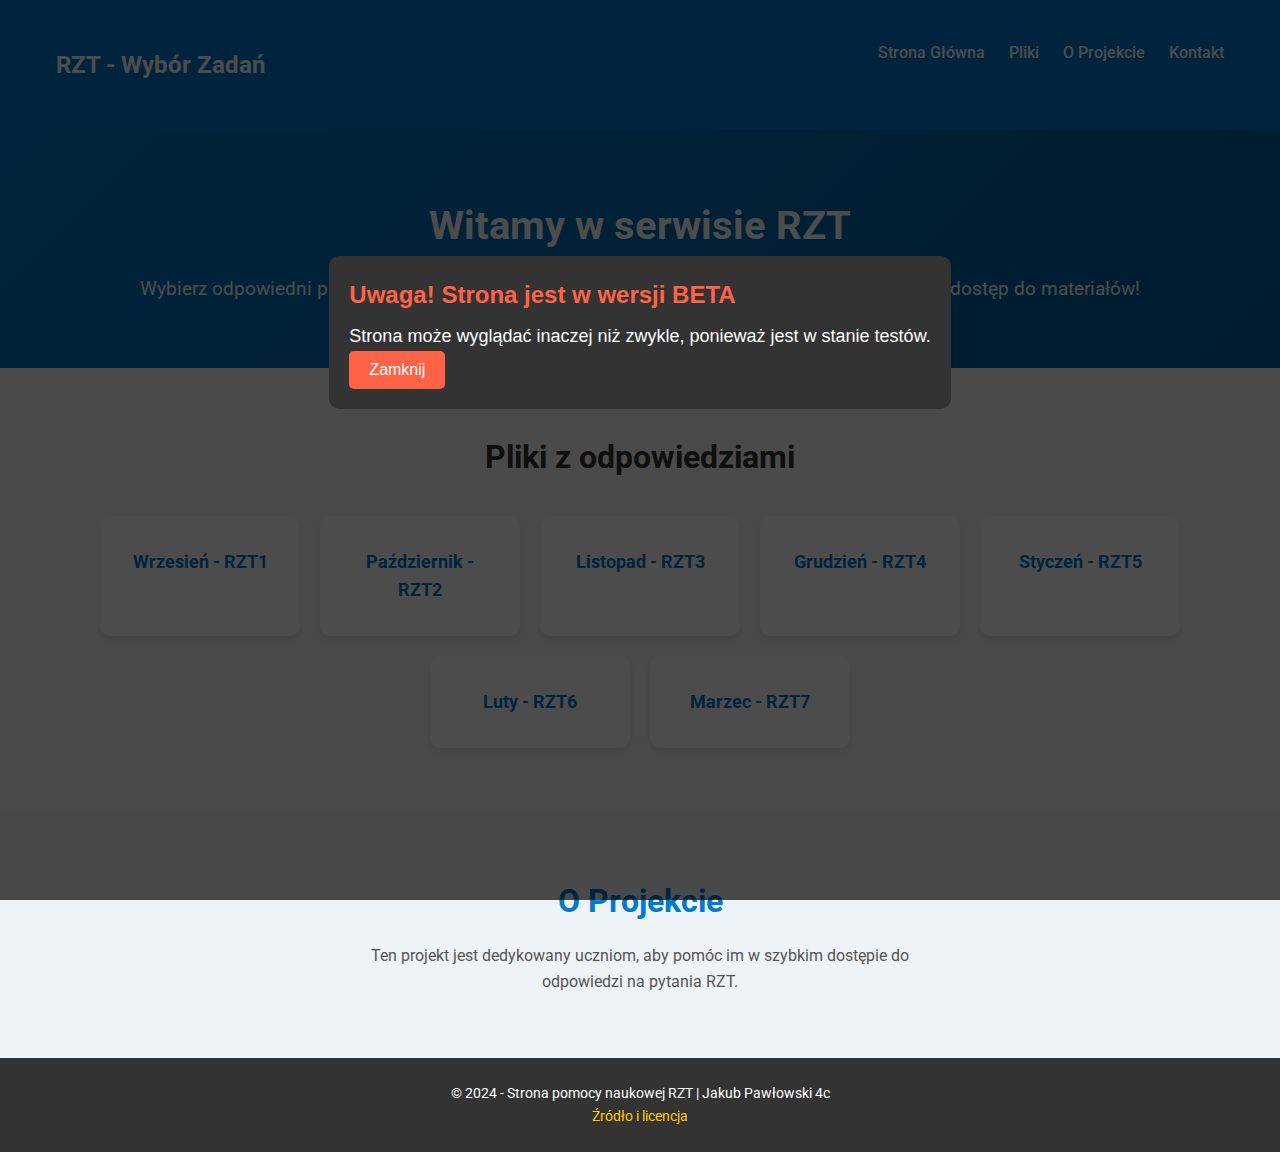
==== index.html @ 93b82845 "Moving website to another Repo" ====
<!DOCTYPE html>
<html lang="pl">
<head>
    <meta charset="UTF-8">
    <meta name="viewport" content="width=device-width, initial-scale=1.0">
    <title>Wybór Zadań - RZT</title>
    <link rel="stylesheet" href="styles.css">
    <link href="https://fonts.googleapis.com/css2?family=Roboto:wght@400;700&display=swap" rel="stylesheet">
    <style>
        /* Styl pop-up */
        .popup {
            display: none; /* Na początku ukryte */
            position: fixed;
            top: 0;
            left: 0;
            width: 100%;
            height: 100%;
            background: rgba(0, 0, 0, 0.7);
            color: white;
            text-align: center;
            padding-top: 20%;
            font-family: Arial, sans-serif;
        }

        .popup-content {
            background-color: #333;
            padding: 20px;
            border-radius: 10px;
            display: inline-block;
            max-width: 80%;
            text-align: left;
        }

        .popup h2 {
            color: #FF6347;
        }

        .popup p {
            font-size: 18px;
        }

        .popup button {
            background-color: #FF6347;
            color: white;
            border: none;
            padding: 10px 20px;
            font-size: 16px;
            cursor: pointer;
            border-radius: 5px;
        }

        .popup button:hover {
            background-color: #FF4500;
        }
    </style>
</head>
<body>
    <!-- Nawigacja -->
    <header>
        <nav>
            <div class="logo">RZT - Wybór Zadań</div>
            <ul class="nav-links">
                <li><a href="#">Strona Główna</a></li>
                <li><a href="#tasks">Pliki</a></li>
                <li><a href="#about">O Projekcie</a></li>
                <li><a href="#contact">Kontakt</a></li>
            </ul>
        </nav>
    </header>

    <!-- Sekcja główna -->
    <section class="hero">
        <h1>Witamy w serwisie RZT</h1>
        <p>Wybierz odpowiedni plik z odpowiedziami na pytania od września do marca, aby uzyskać pełny dostęp do materiałów!</p>
    </section>

    <!-- Sekcja z kartami plików -->
    <section id="tasks" class="tasks-section">
        <h2>Pliki z odpowiedziami</h2>
        <div class="cards-container">
            <div class="card"><a href="RZT1.html">Wrzesień - RZT1</a></div>
            <div class="card"><a href="RZT2.html">Październik - RZT2</a></div>
            <div class="card"><a href="RZT3.html">Listopad - RZT3</a></div>
            <div class="card"><a href="RZT4.html">Grudzień - RZT4</a></div>
            <div class="card"><a href="RZT5.html">Styczeń - RZT5</a></div>
            <div class="card"><a href="RZT6.html">Luty - RZT6</a></div>
            <div class="card"><a href="RZT7.html">Marzec - RZT7</a></div>
        </div>
    </section>

    <!-- Sekcja o projekcie -->
    <section id="about" class="about-section">
        <h2>O Projekcie</h2>
        <p>Ten projekt jest dedykowany uczniom, aby pomóc im w szybkim dostępie do odpowiedzi na pytania RZT.</p>
    </section>

    <!-- Stopka -->
    <footer id="contact">
        <p>© 2024 - Strona pomocy naukowej RZT | Jakub Pawłowski 4c</p>
        <p><a href="https://github.com/Pablo-PL/Pablo-PL.github.io">Źródło i licencja</a></p>
    </footer>

    <!-- Pop-up -->
    <div class="popup" id="popup">
        <div class="popup-content">
            <h2>Uwaga! Strona jest w wersji BETA</h2>
            <p>Strona może wyglądać inaczej niż zwykle, ponieważ jest w stanie testów.</p>
            <button onclick="closePopup()">Zamknij</button>
        </div>
    </div>

    <script>
        // Funkcja do otwierania pop-up, jeśli jeszcze nie został zamknięty
        window.onload = function() {
            if (!localStorage.getItem('popupClosed')) {
                document.getElementById("popup").style.display = "block"; // Pokaż pop-up
            }
        };

        // Funkcja do zamykania pop-up
        function closePopup() {
            document.getElementById("popup").style.display = "none"; // Ukryj pop-up
            localStorage.setItem('popupClosed', 'true'); // Zapisz w localStorage, że pop-up został zamknięty
        }
    </script>

</body>
</html>
---- styles.css ----
/* Ogólne ustawienia */
* {
    margin: 0;
    padding: 0;
    box-sizing: border-box;
}

body {
    font-family: 'Roboto', Arial, sans-serif;
    color: #333;
    background: #f4f7fb;
    line-height: 1.6;
}

/* Nawigacja */
header nav {
    display: flex;
    justify-content: space-between;
    align-items: center;
    padding: 1rem 2rem;
    background: #007acc;
    color: white;
}

.logo {
    font-size: 1.5rem;
    font-weight: bold;
}

.nav-links {
    list-style: none;
    display: flex;
}

.nav-links li {
    margin-left: 1.5rem;
}

.nav-links a {
    color: white;
    text-decoration: none;
    font-weight: 500;
    transition: color 0.3s;
}

.nav-links a:hover {
    color: #ffcc00;
}

/* Sekcja główna (hero) */
.hero {
    text-align: center;
    padding: 4rem 2rem;
    background: linear-gradient(135deg, #007acc, #005f99);
    color: white;
}

.hero h1 {
    font-size: 2.5rem;
    margin-bottom: 1rem;
}

.hero p {
    font-size: 1.2rem;
}

/* Sekcja z kartami */
.tasks-section {
    padding: 4rem 2rem;
    text-align: center;
}

.tasks-section h2 {
    font-size: 2rem;
    margin-bottom: 2rem;
    color: #333;
}

.cards-container {
    display: flex;
    flex-wrap: wrap;
    justify-content: center;
    gap: 20px;
}

.card {
    background: white;
    padding: 2rem;
    border-radius: 10px;
    box-shadow: 0 4px 8px rgba(0, 0, 0, 0.1);
    transition: transform 0.3s, box-shadow 0.3s;
    width: 200px;
    text-align: center;
}

.card:hover {
    transform: translateY(-5px);
    box-shadow: 0 6px 12px rgba(0, 0, 0, 0.2);
}

.card a {
    text-decoration: none;
    color: #007acc;
    font-weight: bold;
    font-size: 1.1rem;
}

/* Sekcja o projekcie */
.about-section {
    padding: 4rem 2rem;
    background: #eef3f8;
    text-align: center;
}

.about-section h2 {
    font-size: 2rem;
    margin-bottom: 1rem;
}

.about-section p {
    font-size: 1rem;
    max-width: 600px;
    margin: 0 auto;
    color: #555;
}

/* Stopka */
footer {
    text-align: center;
    padding: 2rem;
    background: #333;
    color: #fff;
    font-size: 0.9rem;
}

footer a {
    color: #ffcc00;
    text-decoration: none;
}

footer a:hover {
    text-decoration: underline;
}

/* Resetowanie stylów */
* {
    margin: 0;
    padding: 0;
    box-sizing: border-box;
}

body {
    font-family: 'Roboto', Arial, sans-serif;
    color: #333;
    background: #f9f9f9;
    line-height: 1.6;
}

header {
    text-align: center;
    padding: 1.5rem;
    background: #007acc;
    color: white;
}

header h1 {
    font-size: 2rem;
}

.content {
    max-width: 800px;
    margin: 2rem auto;
    padding: 1.5rem;
    background: white;
    border-radius: 8px;
    box-shadow: 0 4px 8px rgba(0, 0, 0, 0.1);
}

.answer {
    margin-bottom: 2rem;
}

h2 {
    font-size: 1.5rem;
    color: #007acc;
    margin-bottom: 0.5rem;
}

ul {
    list-style: none;
    padding-left: 1rem;
    margin-bottom: 1rem;
}

ul li {
    margin-bottom: 0.5rem;
}

pre {
    background: #f4f4f4;
    padding: 1rem;
    border-radius: 5px;
    font-size: 0.95rem;
    overflow-x: auto;
    margin-bottom: 1rem;
}

.back-button {
    display: block;
    margin: 2rem auto;
    padding: 0.8rem 1.5rem;
    background: #007acc;
    color: white;
    border: none;
    border-radius: 5px;
    font-size: 1rem;
    cursor: pointer;
    transition: background-color 0.3s;
    text-align: center;
}

.back-button:hover {
    background: #005f99;
}

footer {
    text-align: center;
    padding: 1.5rem;
    background: #333;
    color: white;
    font-size: 0.9rem;
}

footer a {
    color: #ffcc00;
    text-decoration: none;
}

footer a:hover {
    text-decoration: underline;
}
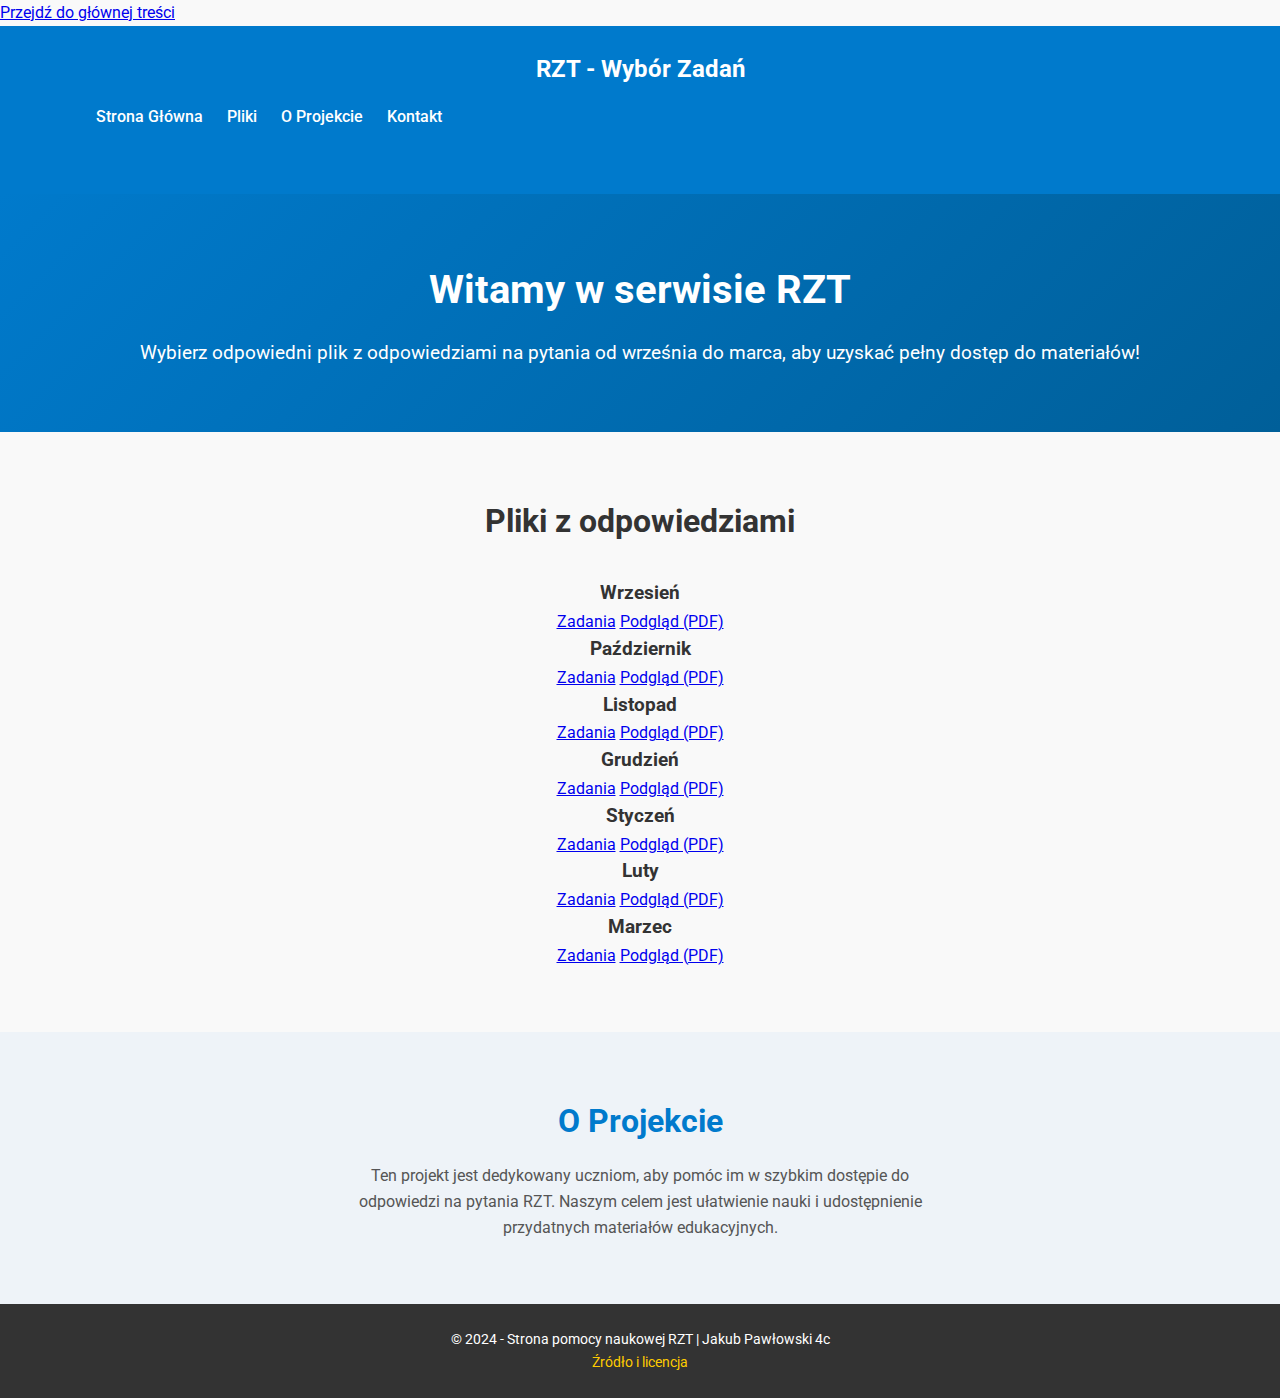
==== commit 7198160c: "Update idk what" ====
--- a/index.html
+++ b/index.html
@@ -3,126 +3,107 @@
 <head>
     <meta charset="UTF-8">
     <meta name="viewport" content="width=device-width, initial-scale=1.0">
-    <title>Wybór Zadań - RZT</title>
+    <meta name="description" content="Serwis RZT - Dostęp do zadań i materiałów edukacyjnych">
+    <title>RZT - Wybór Zadań</title>
     <link rel="stylesheet" href="styles.css">
     <link href="https://fonts.googleapis.com/css2?family=Roboto:wght@400;700&display=swap" rel="stylesheet">
-    <style>
-        /* Styl pop-up */
-        .popup {
-            display: none; /* Na początku ukryte */
-            position: fixed;
-            top: 0;
-            left: 0;
-            width: 100%;
-            height: 100%;
-            background: rgba(0, 0, 0, 0.7);
-            color: white;
-            text-align: center;
-            padding-top: 20%;
-            font-family: Arial, sans-serif;
-        }
-
-        .popup-content {
-            background-color: #333;
-            padding: 20px;
-            border-radius: 10px;
-            display: inline-block;
-            max-width: 80%;
-            text-align: left;
-        }
-
-        .popup h2 {
-            color: #FF6347;
-        }
-
-        .popup p {
-            font-size: 18px;
-        }
-
-        .popup button {
-            background-color: #FF6347;
-            color: white;
-            border: none;
-            padding: 10px 20px;
-            font-size: 16px;
-            cursor: pointer;
-            border-radius: 5px;
-        }
-
-        .popup button:hover {
-            background-color: #FF4500;
-        }
-    </style>
+    <link rel="icon" type="image/png" href="favicon.png">
 </head>
 <body>
-    <!-- Nawigacja -->
+    <a href="#main-content" class="skip-link">Przejdź do głównej treści</a>
+    
     <header>
-        <nav>
+        <div class="container">
             <div class="logo">RZT - Wybór Zadań</div>
-            <ul class="nav-links">
-                <li><a href="#">Strona Główna</a></li>
-                <li><a href="#tasks">Pliki</a></li>
-                <li><a href="#about">O Projekcie</a></li>
-                <li><a href="#contact">Kontakt</a></li>
-            </ul>
-        </nav>
+            <nav>
+                <ul class="nav-links" aria-label="Menu nawigacyjne">
+                    <li><a href="#home">Strona Główna</a></li>
+                    <li><a href="#tasks">Pliki</a></li>
+                    <li><a href="#about">O Projekcie</a></li>
+                    <li><a href="#contact">Kontakt</a></li>
+                </ul>
+            </nav>
+        </div>
     </header>
 
-    <!-- Sekcja główna -->
-    <section class="hero">
-        <h1>Witamy w serwisie RZT</h1>
-        <p>Wybierz odpowiedni plik z odpowiedziami na pytania od września do marca, aby uzyskać pełny dostęp do materiałów!</p>
-    </section>
+    <main id="main-content">
+        <section id="home" class="hero">
+            <div class="container">
+                <h1>Witamy w serwisie RZT</h1>
+                <p>Wybierz odpowiedni plik z odpowiedziami na pytania od września do marca, aby uzyskać pełny dostęp do materiałów!</p>
+            </div>
+        </section>
 
-    <!-- Sekcja z kartami plików -->
-    <section id="tasks" class="tasks-section">
-        <h2>Pliki z odpowiedziami</h2>
-        <div class="cards-container">
-            <div class="card"><a href="RZT1.html">Wrzesień - RZT1</a></div>
-            <div class="card"><a href="RZT2.html">Październik - RZT2</a></div>
-            <div class="card"><a href="RZT3.html">Listopad - RZT3</a></div>
-            <div class="card"><a href="RZT4.html">Grudzień - RZT4</a></div>
-            <div class="card"><a href="RZT5.html">Styczeń - RZT5</a></div>
-            <div class="card"><a href="RZT6.html">Luty - RZT6</a></div>
-            <div class="card"><a href="RZT7.html">Marzec - RZT7</a></div>
+        <section id="tasks" class="tasks-section">
+            <div class="container">
+                <h2>Pliki z odpowiedziami</h2>
+                <div class="file-grid">
+                    <div class="file-item">
+                        <h3>Wrzesień</h3>
+                        <div class="file-links">
+                            <a href="./podstrony/RZT1.html" target="_blank" aria-label="Zadania wrzesień">Zadania</a>
+                            <a href="./pdf/RZT1.pdf" target="_blank" aria-label="Podgląd PDF wrzesień">Podgląd (PDF)</a>
+                        </div>
+                    </div>
+                    <div class="file-item">
+                        <h3>Październik</h3>
+                        <div class="file-links">
+                            <a href="./podstrony/RZT2.html" target="_blank" aria-label="Zadania październik">Zadania</a>
+                            <a href="./pdf/RZT2.pdf" target="_blank" aria-label="Podgląd PDF październik">Podgląd (PDF)</a>
+                        </div>
+                    </div>
+                    <div class="file-item">
+                        <h3>Listopad</h3>
+                        <div class="file-links">
+                            <a href="./podstrony/RZT3.html" target="_blank" aria-label="Zadania listopad">Zadania</a>
+                            <a href="./pdf/RZT3.pdf" target="_blank" aria-label="Podgląd PDF listopad">Podgląd (PDF)</a>
+                        </div>
+                    </div>
+                    <div class="file-item">
+                        <h3>Grudzień</h3>
+                        <div class="file-links">
+                            <a href="./podstrony/RZT4.html" target="_blank" aria-label="Zadania grudzień">Zadania</a>
+                            <a href="./pdf/RZT4.pdf" target="_blank" aria-label="Podgląd PDF grudzień">Podgląd (PDF)</a>
+                        </div>
+                    </div>
+                    <div class="file-item">
+                        <h3>Styczeń</h3>
+                        <div class="file-links">
+                            <a href="./podstrony/RZT5.html" target="_blank" aria-label="Zadania styczeń">Zadania</a>
+                            <a href="./pdf/RZT5.pdf" target="_blank" aria-label="Podgląd PDF styczeń">Podgląd (PDF)</a>
+                        </div>
+                    </div>
+                    <div class="file-item">
+                        <h3>Luty</h3>
+                        <div class="file-links">
+                            <a href="./podstrony/RZT6.html" target="_blank" aria-label="Zadania luty">Zadania</a>
+                            <a href="./pdf/RZT6.pdf" target="_blank" aria-label="Podgląd PDF luty">Podgląd (PDF)</a>
+                        </div>
+                    </div>
+                    <div class="file-item">
+                        <h3>Marzec</h3>
+                        <div class="file-links">
+                            <a href="./podstrony/RZT7.html" target="_blank" aria-label="Zadania marzec">Zadania</a>
+                            <a href="./pdf/RZT7.pdf" target="_blank" aria-label="Podgląd PDF marzec">Podgląd (PDF)</a>
+                        </div>
+                    </div>
+                </div>
+            </div>
+        </section>
+
+        <section id="about" class="about-section">
+            <div class="container">
+                <h2>O Projekcie</h2>
+                <p>Ten projekt jest dedykowany uczniom, aby pomóc im w szybkim dostępie do odpowiedzi na pytania RZT. Naszym celem jest ułatwienie nauki i udostępnienie przydatnych materiałów edukacyjnych.</p>
+            </div>
+        </section>
+    </main>
+
+    <footer id="contact">
+        <div class="container">
+            <p>© 2024 - Strona pomocy naukowej RZT | Jakub Pawłowski 4c</p>
+            <p><a href="https://github.com/Pablo-PL/Pablo-PL.github.io" target="_blank" rel="noopener noreferrer">Źródło i licencja</a></p>
         </div>
-    </section>
-
-    <!-- Sekcja o projekcie -->
-    <section id="about" class="about-section">
-        <h2>O Projekcie</h2>
-        <p>Ten projekt jest dedykowany uczniom, aby pomóc im w szybkim dostępie do odpowiedzi na pytania RZT.</p>
-    </section>
-
-    <!-- Stopka -->
-    <footer id="contact">
-        <p>© 2024 - Strona pomocy naukowej RZT | Jakub Pawłowski 4c</p>
-        <p><a href="https://github.com/Pablo-PL/Pablo-PL.github.io">Źródło i licencja</a></p>
     </footer>
-
-    <!-- Pop-up -->
-    <div class="popup" id="popup">
-        <div class="popup-content">
-            <h2>Uwaga! Strona jest w wersji BETA</h2>
-            <p>Strona może wyglądać inaczej niż zwykle, ponieważ jest w stanie testów.</p>
-            <button onclick="closePopup()">Zamknij</button>
-        </div>
-    </div>
-
-    <script>
-        // Funkcja do otwierania pop-up, jeśli jeszcze nie został zamknięty
-        window.onload = function() {
-            if (!localStorage.getItem('popupClosed')) {
-                document.getElementById("popup").style.display = "block"; // Pokaż pop-up
-            }
-        };
-
-        // Funkcja do zamykania pop-up
-        function closePopup() {
-            document.getElementById("popup").style.display = "none"; // Ukryj pop-up
-            localStorage.setItem('popupClosed', 'true'); // Zapisz w localStorage, że pop-up został zamknięty
-        }
-    </script>
-
 </body>
-</html>
+</html>